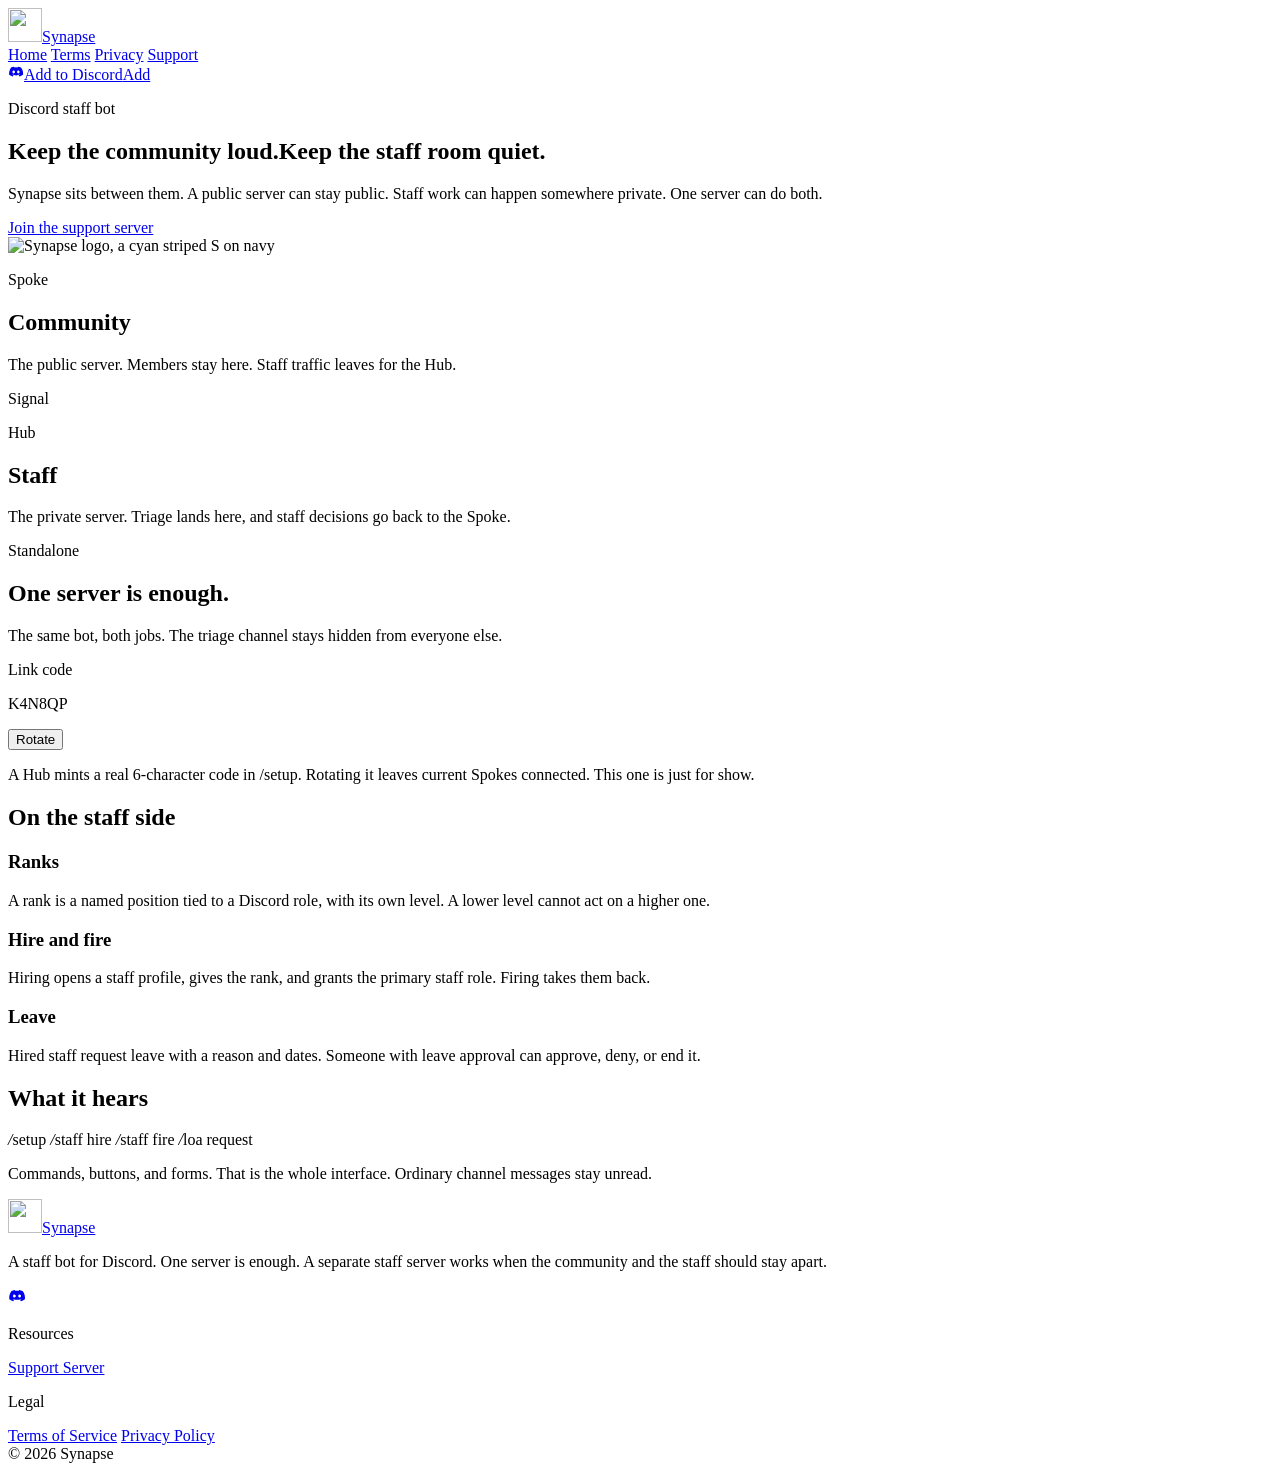
==== synapse/index.html @ 6b149ee2 "Add the Synapse landing page on its own subdomain. synapse.landonprojects.com was falling through to" ====
<!DOCTYPE html>
<html lang="en">
<head>
<meta charset="UTF-8">
<meta name="viewport" content="width=device-width, initial-scale=1.0">
<title>Synapse</title>
<meta name="description" content="Synapse is a Discord staff bot. Keep the community loud and the staff room quiet, in two servers or one.">
<meta name="theme-color" content="#0f1038">
<link rel="icon" href="/logo.png">
<meta property="og:title" content="Synapse">
<meta property="og:description" content="A Discord staff bot that connects a public community to a private staff server.">
<meta property="og:type" content="website">
<meta property="og:url" content="https://synapse.landonprojects.com">
<meta property="og:image" content="https://synapse.landonprojects.com/logo.png">
<meta name="twitter:card" content="summary">
<meta name="twitter:title" content="Synapse">
<meta name="twitter:description" content="A Discord staff bot that connects a public community to a private staff server.">
<link rel="preconnect" href="https://fonts.googleapis.com">
<link rel="preconnect" href="https://fonts.gstatic.com" crossorigin>
<link href="https://fonts.googleapis.com/css2?family=Outfit:wght@400;500;600&family=Syne:wght@700;800&display=swap" rel="stylesheet">
<link rel="stylesheet" href="/site.css">
</head>
<body class="home">
<div class="cursor-glow" hidden></div>

<header class="nav-shell">
  <div class="nav-pill">
    <a class="brand" href="/" aria-current="page"><span class="brand-mark"><img src="/logo.png" alt="" width="34" height="34"></span><span class="brand-name">Synapse</span></a>
    <nav class="topnav" aria-label="Primary">
      <a href="/" aria-current="page">Home</a>
      <a href="/terms">Terms</a>
      <a href="/privacy">Privacy</a>
      <a href="https://discord.gg/VJcacfEuyE" target="_blank" rel="noopener">Support</a>
    </nav>
    <a class="button nav-cta" href="https://discord.com/oauth2/authorize?client_id=1551712324245524562&amp;permissions=268520448&amp;scope=bot%20applications.commands" target="_blank" rel="noopener"><svg viewBox="0 0 24 24" width="16" height="16" aria-hidden="true"><path fill="currentColor" d="M19.27 5.33C17.94 4.71 16.5 4.26 15 4a.1.1 0 0 0-.1.05c-.18.33-.39.76-.53 1.09a16.1 16.1 0 0 0-4.74 0c-.14-.34-.36-.76-.54-1.09a.1.1 0 0 0-.1-.05c-1.5.26-2.94.71-4.27 1.33a.09.09 0 0 0-.04.03C2.1 9.05 1.35 12.65 1.72 16.2c0 .03.02.05.04.06 1.8 1.32 3.53 2.12 5.24 2.65.04 0 .08 0 .1-.04.4-.55.76-1.13 1.07-1.74.02-.04 0-.08-.04-.09-.57-.22-1.11-.48-1.64-.78-.04-.02-.04-.08-.01-.11.11-.08.22-.17.32-.25.02-.02.05-.02.07-.01 3.44 1.57 7.15 1.57 10.55 0 .02-.01.05-.01.07.01.11.09.22.17.33.26.03.03.03.09-.01.11-.52.31-1.07.56-1.64.78-.04.01-.05.06-.04.09.32.61.68 1.19 1.07 1.74.03.04.07.04.1.03 1.72-.53 3.45-1.33 5.25-2.65.02-.01.03-.04.04-.06.44-4.12-.73-7.68-3.1-10.84a.08.08 0 0 0-.04-.03ZM8.52 14.1c-1.03 0-1.89-.95-1.89-2.12 0-1.17.84-2.12 1.89-2.12 1.06 0 1.9.96 1.89 2.12 0 1.17-.84 2.12-1.89 2.12Zm6.97 0c-1.03 0-1.89-.95-1.89-2.12 0-1.17.84-2.12 1.89-2.12 1.06 0 1.9.96 1.89 2.12 0 1.17-.83 2.12-1.89 2.12Z"/></svg><span class="cta-long">Add to Discord</span><span class="cta-short">Add</span></a>
  </div>
</header>

<main class="wrap">
  <section class="hero">
    <div>
      <p class="eyebrow">Discord staff bot</p>
      <h1>Keep the community loud.<span>Keep the staff room quiet.</span></h1>
      <p class="lede">Synapse sits between them. A public server can stay public. Staff work can happen somewhere private. One server can do both.</p>
      <div class="actions">
        <a class="button" href="https://discord.gg/VJcacfEuyE" target="_blank" rel="noopener">Join the support server</a>
      </div>
    </div>
    <div class="mark-stage">
      <div class="hero-mark-clip">
        <img class="hero-mark" src="/logo.png" alt="Synapse logo, a cyan striped S on navy">
      </div>
    </div>
  </section>

  <section class="bridge" aria-label="Hub and Spoke">
    <article class="station">
      <p class="eyebrow">Spoke</p>
      <h2>Community</h2>
      <p>The public server. Members stay here. Staff traffic leaves for the Hub.</p>
    </article>
    <div class="bus" aria-hidden="true">
      <span class="bus-track"></span>
      <span class="bus-tag">Signal</span>
    </div>
    <article class="station">
      <p class="eyebrow">Hub</p>
      <h2>Staff</h2>
      <p>The private server. Triage lands here, and staff decisions go back to the Spoke.</p>
    </article>
  </section>

  <div class="split">
    <article class="solo">
      <p class="eyebrow">Standalone</p>
      <h2>One server is enough.</h2>
      <p>The same bot, both jobs. The triage channel stays hidden from everyone else.</p>
    </article>
    <div class="codeboard">
      <p class="eyebrow">Link code</p>
      <p class="code" id="code" aria-live="polite">K4N8QP</p>
      <button class="ghost" type="button" id="rotate">Rotate</button>
      <p class="hint">A Hub mints a real 6-character code in /setup. Rotating it leaves current Spokes connected. This one is just for show.</p>
    </div>
  </div>

  <section class="tools">
    <h2>On the staff side</h2>
    <div class="tool-grid">
      <article class="tool">
        <h3>Ranks</h3>
        <p>A rank is a named position tied to a Discord role, with its own level. A lower level cannot act on a higher one.</p>
      </article>
      <article class="tool">
        <h3>Hire and fire</h3>
        <p>Hiring opens a staff profile, gives the rank, and grants the primary staff role. Firing takes them back.</p>
      </article>
      <article class="tool">
        <h3>Leave</h3>
        <p>Hired staff request leave with a reason and dates. Someone with leave approval can approve, deny, or end it.</p>
      </article>
    </div>
  </section>

  <section class="quiet">
    <h2>What it hears</h2>
    <div class="chips">
      <span><i>/</i>setup</span>
      <span><i>/</i>staff hire</span>
      <span><i>/</i>staff fire</span>
      <span><i>/</i>loa request</span>
    </div>
    <p>Commands, buttons, and forms. That is the whole interface. Ordinary channel messages stay unread.</p>
  </section>

</main>

<footer class="site-footer">
  <div class="footer-grid">
    <div class="footer-brand">
      <a class="brand" href="/"><span class="brand-mark"><img src="/logo.png" alt="" width="34" height="34"></span><span class="brand-name">Synapse</span></a>
      <p>A staff bot for Discord. One server is enough. A separate staff server works when the community and the staff should stay apart.</p>
      <a class="social" href="https://discord.gg/VJcacfEuyE" target="_blank" rel="noopener" aria-label="Synapse support server on Discord"><svg viewBox="0 0 24 24" width="18" height="18" aria-hidden="true"><path fill="currentColor" d="M19.27 5.33C17.94 4.71 16.5 4.26 15 4a.1.1 0 0 0-.1.05c-.18.33-.39.76-.53 1.09a16.1 16.1 0 0 0-4.74 0c-.14-.34-.36-.76-.54-1.09a.1.1 0 0 0-.1-.05c-1.5.26-2.94.71-4.27 1.33a.09.09 0 0 0-.04.03C2.1 9.05 1.35 12.65 1.72 16.2c0 .03.02.05.04.06 1.8 1.32 3.53 2.12 5.24 2.65.04 0 .08 0 .1-.04.4-.55.76-1.13 1.07-1.74.02-.04 0-.08-.04-.09-.57-.22-1.11-.48-1.64-.78-.04-.02-.04-.08-.01-.11.11-.08.22-.17.32-.25.02-.02.05-.02.07-.01 3.44 1.57 7.15 1.57 10.55 0 .02-.01.05-.01.07.01.11.09.22.17.33.26.03.03.03.09-.01.11-.52.31-1.07.56-1.64.78-.04.01-.05.06-.04.09.32.61.68 1.19 1.07 1.74.03.04.07.04.1.03 1.72-.53 3.45-1.33 5.25-2.65.02-.01.03-.04.04-.06.44-4.12-.73-7.68-3.1-10.84a.08.08 0 0 0-.04-.03ZM8.52 14.1c-1.03 0-1.89-.95-1.89-2.12 0-1.17.84-2.12 1.89-2.12 1.06 0 1.9.96 1.89 2.12 0 1.17-.84 2.12-1.89 2.12Zm6.97 0c-1.03 0-1.89-.95-1.89-2.12 0-1.17.84-2.12 1.89-2.12 1.06 0 1.9.96 1.89 2.12 0 1.17-.83 2.12-1.89 2.12Z"/></svg></a>
    </div>
    <div class="footer-links">
      <div class="footer-col">
        <p class="footer-label">Resources</p>
        <a href="https://discord.gg/VJcacfEuyE" target="_blank" rel="noopener">Support Server</a>
      </div>
      <div class="footer-col">
        <p class="footer-label">Legal</p>
        <a href="/terms">Terms of Service</a>
        <a href="/privacy">Privacy Policy</a>
      </div>
    </div>
  </div>
  <div class="footer-bar">
    <span>© 2026 Synapse</span>
  </div>
</footer>

<script>
  const alphabet = "ABCDEFGHJKLMNPQRSTUVWXYZ23456789";
  const code = document.getElementById("code");
  const rotate = document.getElementById("rotate");
  const reduceMotion = window.matchMedia("(prefers-reduced-motion: reduce)").matches;

  function makeCode() {
    let next = "";
    for (let i = 0; i < 6; i += 1) {
      next += alphabet[Math.floor(Math.random() * alphabet.length)];
    }
    return next;
  }

  rotate.addEventListener("click", () => {
    if (reduceMotion) {
      code.textContent = makeCode();
      return;
    }
    let frame = 0;
    const timer = setInterval(() => {
      code.textContent = makeCode();
      frame += 1;
      if (frame > 8) clearInterval(timer);
    }, 36);
  });

  const glow = document.querySelector(".cursor-glow");
  const finePointer = window.matchMedia("(hover: hover) and (pointer: fine)").matches;
  if (glow && finePointer && !reduceMotion) {
    glow.hidden = false;
    window.addEventListener("pointermove", (event) => {
      glow.style.transform = "translate(" + event.clientX + "px, " + event.clientY + "px)";
    });
  }
</script>
</body>
</html>
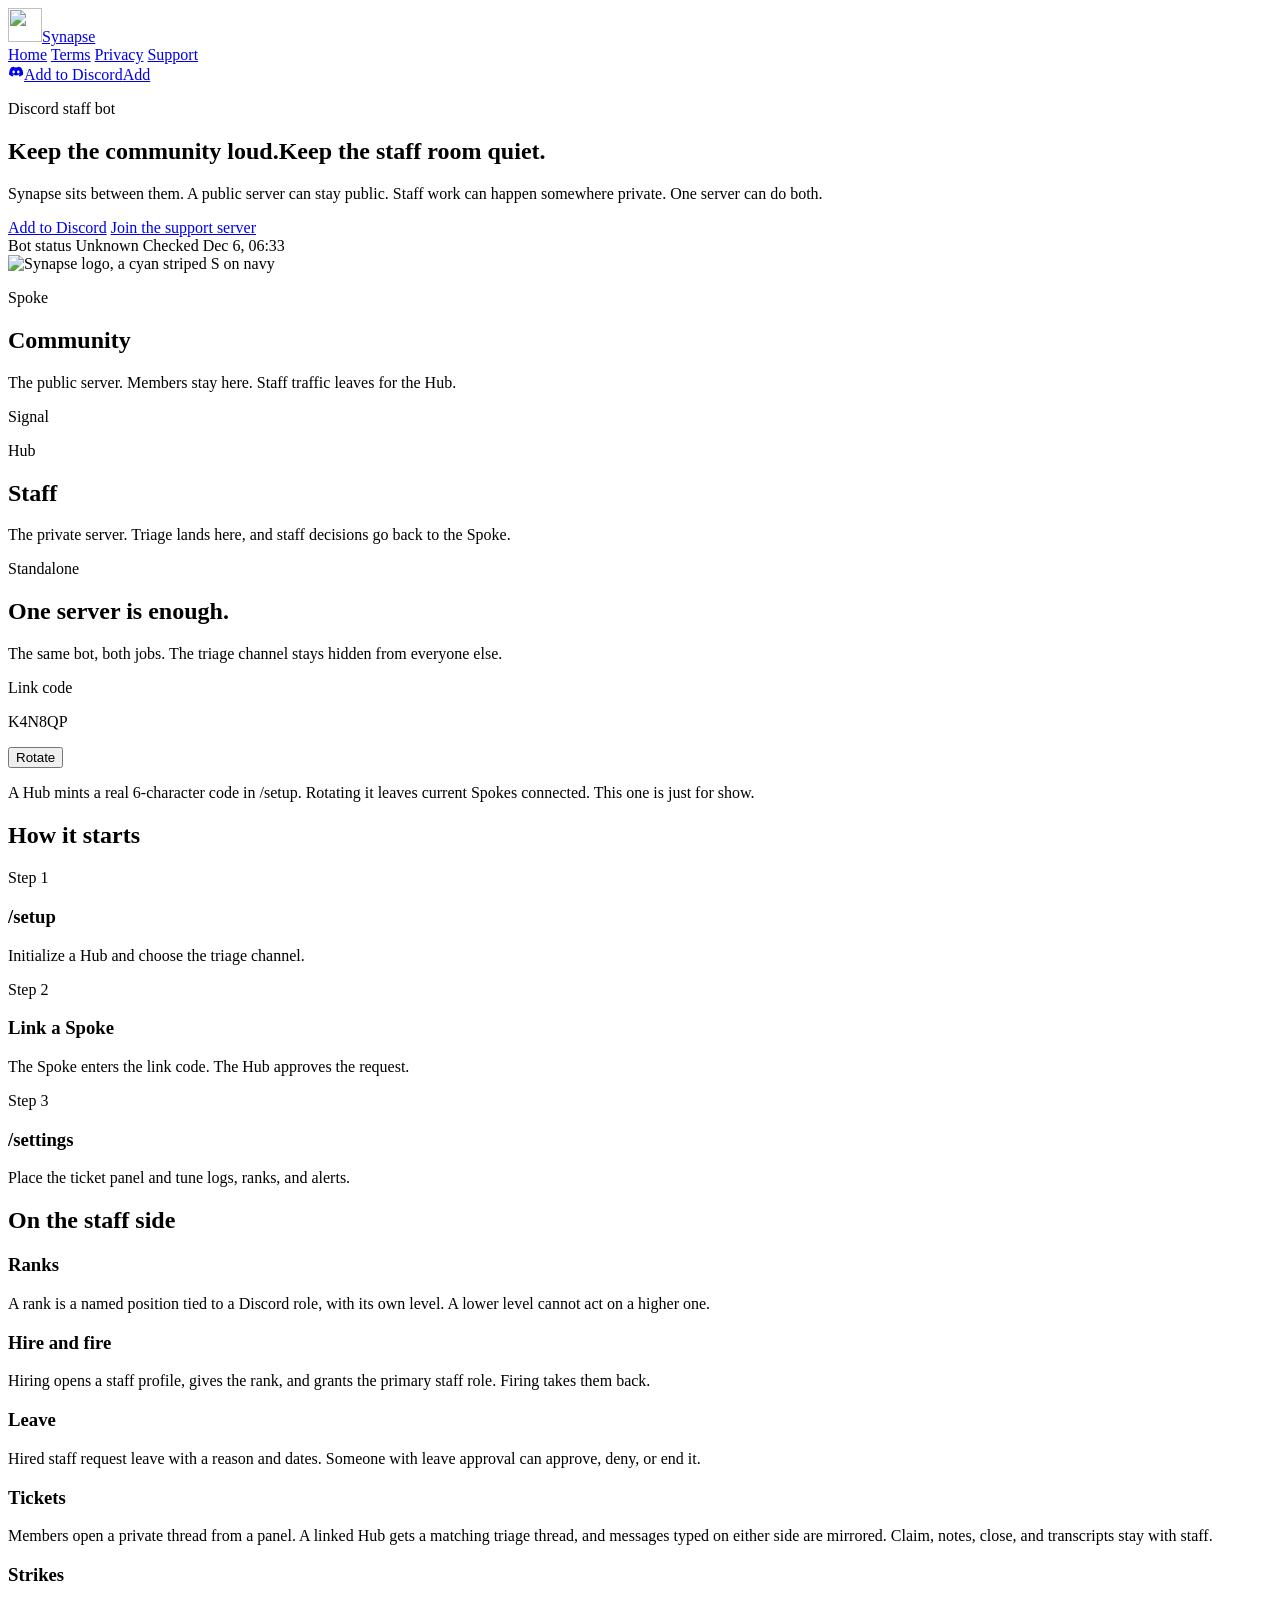
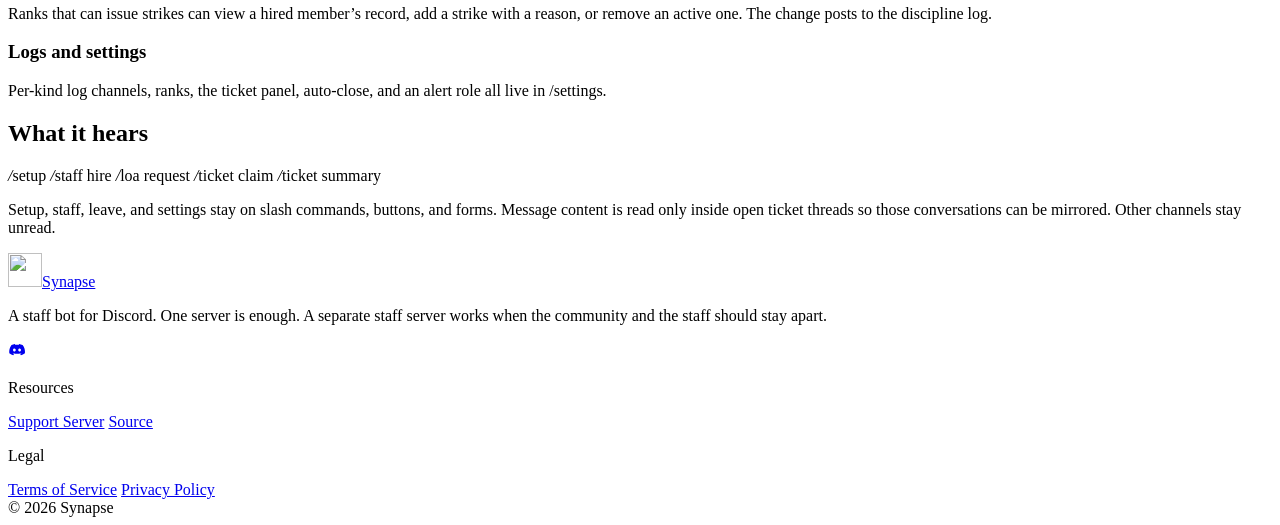
==== commit 03afd5a4: "Update Synapse site for current bot features and status. Align legal and marketing copy with tickets" ====
--- a/synapse/index.html
+++ b/synapse/index.html
@@ -1,179 +1,401 @@
-<!DOCTYPE html>
+<!doctype html>
 <html lang="en">
-<head>
-<meta charset="UTF-8">
-<meta name="viewport" content="width=device-width, initial-scale=1.0">
-<title>Synapse</title>
-<meta name="description" content="Synapse is a Discord staff bot. Keep the community loud and the staff room quiet, in two servers or one.">
-<meta name="theme-color" content="#0f1038">
-<link rel="icon" href="/logo.png">
-<meta property="og:title" content="Synapse">
-<meta property="og:description" content="A Discord staff bot that connects a public community to a private staff server.">
-<meta property="og:type" content="website">
-<meta property="og:url" content="https://synapse.landonprojects.com">
-<meta property="og:image" content="https://synapse.landonprojects.com/logo.png">
-<meta name="twitter:card" content="summary">
-<meta name="twitter:title" content="Synapse">
-<meta name="twitter:description" content="A Discord staff bot that connects a public community to a private staff server.">
-<link rel="preconnect" href="https://fonts.googleapis.com">
-<link rel="preconnect" href="https://fonts.gstatic.com" crossorigin>
-<link href="https://fonts.googleapis.com/css2?family=Outfit:wght@400;500;600&family=Syne:wght@700;800&display=swap" rel="stylesheet">
-<link rel="stylesheet" href="/site.css">
-</head>
-<body class="home">
-<div class="cursor-glow" hidden></div>
-
-<header class="nav-shell">
-  <div class="nav-pill">
-    <a class="brand" href="/" aria-current="page"><span class="brand-mark"><img src="/logo.png" alt="" width="34" height="34"></span><span class="brand-name">Synapse</span></a>
-    <nav class="topnav" aria-label="Primary">
-      <a href="/" aria-current="page">Home</a>
-      <a href="/terms">Terms</a>
-      <a href="/privacy">Privacy</a>
-      <a href="https://discord.gg/VJcacfEuyE" target="_blank" rel="noopener">Support</a>
-    </nav>
-    <a class="button nav-cta" href="https://discord.com/oauth2/authorize?client_id=1551712324245524562&amp;permissions=268520448&amp;scope=bot%20applications.commands" target="_blank" rel="noopener"><svg viewBox="0 0 24 24" width="16" height="16" aria-hidden="true"><path fill="currentColor" d="M19.27 5.33C17.94 4.71 16.5 4.26 15 4a.1.1 0 0 0-.1.05c-.18.33-.39.76-.53 1.09a16.1 16.1 0 0 0-4.74 0c-.14-.34-.36-.76-.54-1.09a.1.1 0 0 0-.1-.05c-1.5.26-2.94.71-4.27 1.33a.09.09 0 0 0-.04.03C2.1 9.05 1.35 12.65 1.72 16.2c0 .03.02.05.04.06 1.8 1.32 3.53 2.12 5.24 2.65.04 0 .08 0 .1-.04.4-.55.76-1.13 1.07-1.74.02-.04 0-.08-.04-.09-.57-.22-1.11-.48-1.64-.78-.04-.02-.04-.08-.01-.11.11-.08.22-.17.32-.25.02-.02.05-.02.07-.01 3.44 1.57 7.15 1.57 10.55 0 .02-.01.05-.01.07.01.11.09.22.17.33.26.03.03.03.09-.01.11-.52.31-1.07.56-1.64.78-.04.01-.05.06-.04.09.32.61.68 1.19 1.07 1.74.03.04.07.04.1.03 1.72-.53 3.45-1.33 5.25-2.65.02-.01.03-.04.04-.06.44-4.12-.73-7.68-3.1-10.84a.08.08 0 0 0-.04-.03ZM8.52 14.1c-1.03 0-1.89-.95-1.89-2.12 0-1.17.84-2.12 1.89-2.12 1.06 0 1.9.96 1.89 2.12 0 1.17-.84 2.12-1.89 2.12Zm6.97 0c-1.03 0-1.89-.95-1.89-2.12 0-1.17.84-2.12 1.89-2.12 1.06 0 1.9.96 1.89 2.12 0 1.17-.83 2.12-1.89 2.12Z"/></svg><span class="cta-long">Add to Discord</span><span class="cta-short">Add</span></a>
-  </div>
-</header>
-
-<main class="wrap">
-  <section class="hero">
-    <div>
-      <p class="eyebrow">Discord staff bot</p>
-      <h1>Keep the community loud.<span>Keep the staff room quiet.</span></h1>
-      <p class="lede">Synapse sits between them. A public server can stay public. Staff work can happen somewhere private. One server can do both.</p>
-      <div class="actions">
-        <a class="button" href="https://discord.gg/VJcacfEuyE" target="_blank" rel="noopener">Join the support server</a>
+  <head>
+    <meta charset="UTF-8" />
+    <meta name="viewport" content="width=device-width, initial-scale=1.0" />
+    <title>Synapse — Hub-and-Spoke Discord staff bot</title>
+    <meta
+      name="description"
+      content="Synapse is a Hub-and-Spoke Discord staff bot with tickets. Keep the community loud and the staff room quiet, in two servers or one."
+    />
+    <meta name="theme-color" content="#0f1038" />
+    <link rel="icon" href="/logo.png" />
+    <meta property="og:title" content="Synapse — Hub-and-Spoke Discord staff bot" />
+    <meta
+      property="og:description"
+      content="A Hub-and-Spoke Discord staff bot with tickets. Connect a public community to a private staff server, or run both in one."
+    />
+    <meta property="og:type" content="website" />
+    <meta property="og:url" content="https://synapse.landonprojects.com" />
+    <meta
+      property="og:image"
+      content="https://synapse.landonprojects.com/og.png"
+    />
+    <meta name="twitter:card" content="summary_large_image" />
+    <meta name="twitter:title" content="Synapse — Hub-and-Spoke Discord staff bot" />
+    <meta
+      name="twitter:description"
+      content="A Hub-and-Spoke Discord staff bot with tickets. Connect a public community to a private staff server, or run both in one."
+    />
+    <meta
+      name="twitter:image"
+      content="https://synapse.landonprojects.com/og.png"
+    />
+    <link rel="preconnect" href="https://fonts.googleapis.com" />
+    <link rel="preconnect" href="https://fonts.gstatic.com" crossorigin />
+    <link
+      href="https://fonts.googleapis.com/css2?family=Outfit:wght@400;500;600&family=Syne:wght@700;800&display=swap"
+      rel="stylesheet"
+    />
+    <link rel="stylesheet" href="/site.css" />
+  </head>
+  <body class="home">
+    <div class="cursor-glow" hidden></div>
+
+    <header class="nav-shell">
+      <div class="nav-pill">
+        <a class="brand" href="/" aria-current="page"
+          ><span class="brand-mark"
+            ><img src="/logo.png" alt="" width="34" height="34" /></span
+          ><span class="brand-name">Synapse</span></a
+        >
+        <nav class="topnav" aria-label="Primary">
+          <a href="/" aria-current="page">Home</a>
+          <a href="/terms">Terms</a>
+          <a href="/privacy">Privacy</a>
+          <a href="https://discord.gg/VJcacfEuyE" target="_blank" rel="noopener"
+            >Support</a
+          >
+        </nav>
+        <a
+          class="button nav-cta"
+          href="https://discord.com/oauth2/authorize?client_id=1551712324245524562&amp;permissions=395942415360&amp;scope=bot%20applications.commands"
+          target="_blank"
+          rel="noopener"
+          ><svg viewBox="0 0 24 24" width="16" height="16" aria-hidden="true">
+            <path
+              fill="currentColor"
+              d="M19.27 5.33C17.94 4.71 16.5 4.26 15 4a.1.1 0 0 0-.1.05c-.18.33-.39.76-.53 1.09a16.1 16.1 0 0 0-4.74 0c-.14-.34-.36-.76-.54-1.09a.1.1 0 0 0-.1-.05c-1.5.26-2.94.71-4.27 1.33a.09.09 0 0 0-.04.03C2.1 9.05 1.35 12.65 1.72 16.2c0 .03.02.05.04.06 1.8 1.32 3.53 2.12 5.24 2.65.04 0 .08 0 .1-.04.4-.55.76-1.13 1.07-1.74.02-.04 0-.08-.04-.09-.57-.22-1.11-.48-1.64-.78-.04-.02-.04-.08-.01-.11.11-.08.22-.17.32-.25.02-.02.05-.02.07-.01 3.44 1.57 7.15 1.57 10.55 0 .02-.01.05-.01.07.01.11.09.22.17.33.26.03.03.03.09-.01.11-.52.31-1.07.56-1.64.78-.04.01-.05.06-.04.09.32.61.68 1.19 1.07 1.74.03.04.07.04.1.03 1.72-.53 3.45-1.33 5.25-2.65.02-.01.03-.04.04-.06.44-4.12-.73-7.68-3.1-10.84a.08.08 0 0 0-.04-.03ZM8.52 14.1c-1.03 0-1.89-.95-1.89-2.12 0-1.17.84-2.12 1.89-2.12 1.06 0 1.9.96 1.89 2.12 0 1.17-.84 2.12-1.89 2.12Zm6.97 0c-1.03 0-1.89-.95-1.89-2.12 0-1.17.84-2.12 1.89-2.12 1.06 0 1.9.96 1.89 2.12 0 1.17-.83 2.12-1.89 2.12Z"
+            /></svg
+          ><span class="cta-long">Add to Discord</span
+          ><span class="cta-short">Add</span></a
+        >
       </div>
-    </div>
-    <div class="mark-stage">
-      <div class="hero-mark-clip">
-        <img class="hero-mark" src="/logo.png" alt="Synapse logo, a cyan striped S on navy">
+    </header>
+
+    <main class="wrap">
+      <section class="hero">
+        <div>
+          <p class="eyebrow">Discord staff bot</p>
+          <h1>
+            Keep the community loud.<span>Keep the staff room quiet.</span>
+          </h1>
+          <p class="lede">
+            Synapse sits between them. A public server can stay public. Staff
+            work can happen somewhere private. One server can do both.
+          </p>
+          <div class="actions">
+            <a
+              class="button"
+              href="https://discord.com/oauth2/authorize?client_id=1551712324245524562&amp;permissions=395942415360&amp;scope=bot%20applications.commands"
+              target="_blank"
+              rel="noopener"
+              >Add to Discord</a
+            >
+            <a
+              class="ghost"
+              href="https://discord.gg/VJcacfEuyE"
+              target="_blank"
+              rel="noopener"
+              >Join the support server</a
+            >
+          </div>
+          <div class="status-strip" aria-live="polite">
+            <span class="status-label">Bot status</span>
+            <span class="status-pill is-checking" id="status-pill">Checking</span>
+            <span class="status-checked" id="status-checked" hidden></span>
+          </div>
+        </div>
+        <div class="mark-stage">
+          <div class="hero-mark-clip">
+            <img
+              class="hero-mark"
+              src="/logo.png"
+              alt="Synapse logo, a cyan striped S on navy"
+            />
+          </div>
+        </div>
+      </section>
+
+      <section class="bridge" aria-label="Hub and Spoke">
+        <article class="station">
+          <p class="eyebrow">Spoke</p>
+          <h2>Community</h2>
+          <p>
+            The public server. Members stay here. Staff traffic leaves for the
+            Hub.
+          </p>
+        </article>
+        <div class="bus" aria-hidden="true">
+          <span class="bus-track"></span>
+          <span class="bus-tag">Signal</span>
+        </div>
+        <article class="station">
+          <p class="eyebrow">Hub</p>
+          <h2>Staff</h2>
+          <p>
+            The private server. Triage lands here, and staff decisions go back
+            to the Spoke.
+          </p>
+        </article>
+      </section>
+
+      <div class="split">
+        <article class="solo">
+          <p class="eyebrow">Standalone</p>
+          <h2>One server is enough.</h2>
+          <p>
+            The same bot, both jobs. The triage channel stays hidden from
+            everyone else.
+          </p>
+        </article>
+        <div class="codeboard">
+          <p class="eyebrow">Link code</p>
+          <p class="code" id="code" aria-live="polite">K4N8QP</p>
+          <button class="ghost" type="button" id="rotate">Rotate</button>
+          <p class="hint">
+            A Hub mints a real 6-character code in /setup. Rotating it leaves
+            current Spokes connected. This one is just for show.
+          </p>
+        </div>
       </div>
-    </div>
-  </section>
-
-  <section class="bridge" aria-label="Hub and Spoke">
-    <article class="station">
-      <p class="eyebrow">Spoke</p>
-      <h2>Community</h2>
-      <p>The public server. Members stay here. Staff traffic leaves for the Hub.</p>
-    </article>
-    <div class="bus" aria-hidden="true">
-      <span class="bus-track"></span>
-      <span class="bus-tag">Signal</span>
-    </div>
-    <article class="station">
-      <p class="eyebrow">Hub</p>
-      <h2>Staff</h2>
-      <p>The private server. Triage lands here, and staff decisions go back to the Spoke.</p>
-    </article>
-  </section>
-
-  <div class="split">
-    <article class="solo">
-      <p class="eyebrow">Standalone</p>
-      <h2>One server is enough.</h2>
-      <p>The same bot, both jobs. The triage channel stays hidden from everyone else.</p>
-    </article>
-    <div class="codeboard">
-      <p class="eyebrow">Link code</p>
-      <p class="code" id="code" aria-live="polite">K4N8QP</p>
-      <button class="ghost" type="button" id="rotate">Rotate</button>
-      <p class="hint">A Hub mints a real 6-character code in /setup. Rotating it leaves current Spokes connected. This one is just for show.</p>
-    </div>
-  </div>
-
-  <section class="tools">
-    <h2>On the staff side</h2>
-    <div class="tool-grid">
-      <article class="tool">
-        <h3>Ranks</h3>
-        <p>A rank is a named position tied to a Discord role, with its own level. A lower level cannot act on a higher one.</p>
-      </article>
-      <article class="tool">
-        <h3>Hire and fire</h3>
-        <p>Hiring opens a staff profile, gives the rank, and grants the primary staff role. Firing takes them back.</p>
-      </article>
-      <article class="tool">
-        <h3>Leave</h3>
-        <p>Hired staff request leave with a reason and dates. Someone with leave approval can approve, deny, or end it.</p>
-      </article>
-    </div>
-  </section>
-
-  <section class="quiet">
-    <h2>What it hears</h2>
-    <div class="chips">
-      <span><i>/</i>setup</span>
-      <span><i>/</i>staff hire</span>
-      <span><i>/</i>staff fire</span>
-      <span><i>/</i>loa request</span>
-    </div>
-    <p>Commands, buttons, and forms. That is the whole interface. Ordinary channel messages stay unread.</p>
-  </section>
-
-</main>
-
-<footer class="site-footer">
-  <div class="footer-grid">
-    <div class="footer-brand">
-      <a class="brand" href="/"><span class="brand-mark"><img src="/logo.png" alt="" width="34" height="34"></span><span class="brand-name">Synapse</span></a>
-      <p>A staff bot for Discord. One server is enough. A separate staff server works when the community and the staff should stay apart.</p>
-      <a class="social" href="https://discord.gg/VJcacfEuyE" target="_blank" rel="noopener" aria-label="Synapse support server on Discord"><svg viewBox="0 0 24 24" width="18" height="18" aria-hidden="true"><path fill="currentColor" d="M19.27 5.33C17.94 4.71 16.5 4.26 15 4a.1.1 0 0 0-.1.05c-.18.33-.39.76-.53 1.09a16.1 16.1 0 0 0-4.74 0c-.14-.34-.36-.76-.54-1.09a.1.1 0 0 0-.1-.05c-1.5.26-2.94.71-4.27 1.33a.09.09 0 0 0-.04.03C2.1 9.05 1.35 12.65 1.72 16.2c0 .03.02.05.04.06 1.8 1.32 3.53 2.12 5.24 2.65.04 0 .08 0 .1-.04.4-.55.76-1.13 1.07-1.74.02-.04 0-.08-.04-.09-.57-.22-1.11-.48-1.64-.78-.04-.02-.04-.08-.01-.11.11-.08.22-.17.32-.25.02-.02.05-.02.07-.01 3.44 1.57 7.15 1.57 10.55 0 .02-.01.05-.01.07.01.11.09.22.17.33.26.03.03.03.09-.01.11-.52.31-1.07.56-1.64.78-.04.01-.05.06-.04.09.32.61.68 1.19 1.07 1.74.03.04.07.04.1.03 1.72-.53 3.45-1.33 5.25-2.65.02-.01.03-.04.04-.06.44-4.12-.73-7.68-3.1-10.84a.08.08 0 0 0-.04-.03ZM8.52 14.1c-1.03 0-1.89-.95-1.89-2.12 0-1.17.84-2.12 1.89-2.12 1.06 0 1.9.96 1.89 2.12 0 1.17-.84 2.12-1.89 2.12Zm6.97 0c-1.03 0-1.89-.95-1.89-2.12 0-1.17.84-2.12 1.89-2.12 1.06 0 1.9.96 1.89 2.12 0 1.17-.83 2.12-1.89 2.12Z"/></svg></a>
-    </div>
-    <div class="footer-links">
-      <div class="footer-col">
-        <p class="footer-label">Resources</p>
-        <a href="https://discord.gg/VJcacfEuyE" target="_blank" rel="noopener">Support Server</a>
+
+      <section class="starts">
+        <h2>How it starts</h2>
+        <div class="step-grid">
+          <article class="step">
+            <p class="eyebrow">Step 1</p>
+            <h3>/setup</h3>
+            <p>Initialize a Hub and choose the triage channel.</p>
+          </article>
+          <article class="step">
+            <p class="eyebrow">Step 2</p>
+            <h3>Link a Spoke</h3>
+            <p>The Spoke enters the link code. The Hub approves the request.</p>
+          </article>
+          <article class="step">
+            <p class="eyebrow">Step 3</p>
+            <h3>/settings</h3>
+            <p>Place the ticket panel and tune logs, ranks, and alerts.</p>
+          </article>
+        </div>
+      </section>
+
+      <section class="tools">
+        <h2>On the staff side</h2>
+        <div class="tool-grid">
+          <article class="tool">
+            <h3>Ranks</h3>
+            <p>
+              A rank is a named position tied to a Discord role, with its own
+              level. A lower level cannot act on a higher one.
+            </p>
+          </article>
+          <article class="tool">
+            <h3>Hire and fire</h3>
+            <p>
+              Hiring opens a staff profile, gives the rank, and grants the
+              primary staff role. Firing takes them back.
+            </p>
+          </article>
+          <article class="tool">
+            <h3>Leave</h3>
+            <p>
+              Hired staff request leave with a reason and dates. Someone with
+              leave approval can approve, deny, or end it.
+            </p>
+          </article>
+          <article class="tool">
+            <h3>Tickets</h3>
+            <p>
+              Members open a private thread from a panel. A linked Hub gets a
+              matching triage thread, and messages typed on either side are
+              mirrored. Claim, notes, close, and transcripts stay with staff.
+            </p>
+          </article>
+          <article class="tool">
+            <h3>Strikes</h3>
+            <p>
+              Ranks that can issue strikes can view a hired member’s record, add
+              a strike with a reason, or remove an active one. The change posts
+              to the discipline log.
+            </p>
+          </article>
+          <article class="tool">
+            <h3>Logs and settings</h3>
+            <p>
+              Per-kind log channels, ranks, the ticket panel, auto-close, and an
+              alert role all live in /settings.
+            </p>
+          </article>
+        </div>
+      </section>
+
+      <section class="quiet">
+        <h2>What it hears</h2>
+        <div class="chips">
+          <span><i>/</i>setup</span>
+          <span><i>/</i>staff hire</span>
+          <span><i>/</i>loa request</span>
+          <span><i>/</i>ticket claim</span>
+          <span><i>/</i>ticket summary</span>
+        </div>
+        <p>
+          Setup, staff, leave, and settings stay on slash commands, buttons, and
+          forms. Message content is read only inside open ticket threads so
+          those conversations can be mirrored. Other channels stay unread.
+        </p>
+      </section>
+    </main>
+
+    <footer class="site-footer">
+      <div class="footer-grid">
+        <div class="footer-brand">
+          <a class="brand" href="/"
+            ><span class="brand-mark"
+              ><img src="/logo.png" alt="" width="34" height="34" /></span
+            ><span class="brand-name">Synapse</span></a
+          >
+          <p>
+            A staff bot for Discord. One server is enough. A separate staff
+            server works when the community and the staff should stay apart.
+          </p>
+          <a
+            class="social"
+            href="https://discord.gg/VJcacfEuyE"
+            target="_blank"
+            rel="noopener"
+            aria-label="Synapse support server on Discord"
+            ><svg viewBox="0 0 24 24" width="18" height="18" aria-hidden="true">
+              <path
+                fill="currentColor"
+                d="M19.27 5.33C17.94 4.71 16.5 4.26 15 4a.1.1 0 0 0-.1.05c-.18.33-.39.76-.53 1.09a16.1 16.1 0 0 0-4.74 0c-.14-.34-.36-.76-.54-1.09a.1.1 0 0 0-.1-.05c-1.5.26-2.94.71-4.27 1.33a.09.09 0 0 0-.04.03C2.1 9.05 1.35 12.65 1.72 16.2c0 .03.02.05.04.06 1.8 1.32 3.53 2.12 5.24 2.65.04 0 .08 0 .1-.04.4-.55.76-1.13 1.07-1.74.02-.04 0-.08-.04-.09-.57-.22-1.11-.48-1.64-.78-.04-.02-.04-.08-.01-.11.11-.08.22-.17.32-.25.02-.02.05-.02.07-.01 3.44 1.57 7.15 1.57 10.55 0 .02-.01.05-.01.07.01.11.09.22.17.33.26.03.03.03.09-.01.11-.52.31-1.07.56-1.64.78-.04.01-.05.06-.04.09.32.61.68 1.19 1.07 1.74.03.04.07.04.1.03 1.72-.53 3.45-1.33 5.25-2.65.02-.01.03-.04.04-.06.44-4.12-.73-7.68-3.1-10.84a.08.08 0 0 0-.04-.03ZM8.52 14.1c-1.03 0-1.89-.95-1.89-2.12 0-1.17.84-2.12 1.89-2.12 1.06 0 1.9.96 1.89 2.12 0 1.17-.84 2.12-1.89 2.12Zm6.97 0c-1.03 0-1.89-.95-1.89-2.12 0-1.17.84-2.12 1.89-2.12 1.06 0 1.9.96 1.89 2.12 0 1.17-.83 2.12-1.89 2.12Z"
+              /></svg
+          ></a>
+        </div>
+        <div class="footer-links">
+          <div class="footer-col">
+            <p class="footer-label">Resources</p>
+            <a
+              href="https://discord.gg/VJcacfEuyE"
+              target="_blank"
+              rel="noopener"
+              >Support Server</a
+            >
+            <a
+              href="https://github.com/Gameswithlandon/synapse"
+              target="_blank"
+              rel="noopener"
+              >Source</a
+            >
+          </div>
+          <div class="footer-col">
+            <p class="footer-label">Legal</p>
+            <a href="/terms">Terms of Service</a>
+            <a href="/privacy">Privacy Policy</a>
+          </div>
+        </div>
       </div>
-      <div class="footer-col">
-        <p class="footer-label">Legal</p>
-        <a href="/terms">Terms of Service</a>
-        <a href="/privacy">Privacy Policy</a>
+      <div class="footer-bar">
+        <span>© 2026 Synapse</span>
       </div>
-    </div>
-  </div>
-  <div class="footer-bar">
-    <span>© 2026 Synapse</span>
-  </div>
-</footer>
-
-<script>
-  const alphabet = "ABCDEFGHJKLMNPQRSTUVWXYZ23456789";
-  const code = document.getElementById("code");
-  const rotate = document.getElementById("rotate");
-  const reduceMotion = window.matchMedia("(prefers-reduced-motion: reduce)").matches;
-
-  function makeCode() {
-    let next = "";
-    for (let i = 0; i < 6; i += 1) {
-      next += alphabet[Math.floor(Math.random() * alphabet.length)];
-    }
-    return next;
-  }
-
-  rotate.addEventListener("click", () => {
-    if (reduceMotion) {
-      code.textContent = makeCode();
-      return;
-    }
-    let frame = 0;
-    const timer = setInterval(() => {
-      code.textContent = makeCode();
-      frame += 1;
-      if (frame > 8) clearInterval(timer);
-    }, 36);
-  });
-
-  const glow = document.querySelector(".cursor-glow");
-  const finePointer = window.matchMedia("(hover: hover) and (pointer: fine)").matches;
-  if (glow && finePointer && !reduceMotion) {
-    glow.hidden = false;
-    window.addEventListener("pointermove", (event) => {
-      glow.style.transform = "translate(" + event.clientX + "px, " + event.clientY + "px)";
-    });
-  }
-</script>
-</body>
+    </footer>
+
+    <script>
+      const alphabet = "ABCDEFGHJKLMNPQRSTUVWXYZ23456789";
+      const code = document.getElementById("code");
+      const rotate = document.getElementById("rotate");
+      const reduceMotion = window.matchMedia(
+        "(prefers-reduced-motion: reduce)",
+      ).matches;
+
+      function makeCode() {
+        let next = "";
+        for (let i = 0; i < 6; i += 1) {
+          next += alphabet[Math.floor(Math.random() * alphabet.length)];
+        }
+        return next;
+      }
+
+      rotate.addEventListener("click", () => {
+        if (reduceMotion) {
+          code.textContent = makeCode();
+          return;
+        }
+        let frame = 0;
+        const timer = setInterval(() => {
+          code.textContent = makeCode();
+          frame += 1;
+          if (frame > 8) clearInterval(timer);
+        }, 36);
+      });
+
+      const glow = document.querySelector(".cursor-glow");
+      const finePointer = window.matchMedia(
+        "(hover: hover) and (pointer: fine)",
+      ).matches;
+      if (glow && finePointer && !reduceMotion) {
+        glow.hidden = false;
+        window.addEventListener("pointermove", (event) => {
+          glow.style.transform =
+            "translate(" + event.clientX + "px, " + event.clientY + "px)";
+        });
+      }
+
+      const statusPill = document.getElementById("status-pill");
+      const statusChecked = document.getElementById("status-checked");
+      const statusMap = {
+        up: { label: "Online", className: "is-online" },
+        down: { label: "Offline", className: "is-offline" },
+        unknown: { label: "Unknown", className: "is-unknown" },
+        degraded: { label: "Degraded", className: "is-degraded" },
+      };
+
+      function formatCheckedAt(value) {
+        if (!value) return "";
+        const date = new Date(value);
+        if (Number.isNaN(date.getTime())) return "";
+        return (
+          "Checked " +
+          date.toLocaleString("en-US", {
+            hour: "2-digit",
+            minute: "2-digit",
+            hourCycle: "h23",
+            month: "short",
+            day: "numeric",
+          })
+        );
+      }
+
+      function setStatus(state, checkedAt) {
+        const next = statusMap[state] || statusMap.unknown;
+        statusPill.textContent = next.label;
+        statusPill.className = "status-pill " + next.className;
+        const stamp = formatCheckedAt(checkedAt);
+        if (stamp) {
+          statusChecked.hidden = false;
+          statusChecked.textContent = stamp;
+        } else {
+          statusChecked.hidden = true;
+          statusChecked.textContent = "";
+        }
+      }
+
+      async function refreshStatus() {
+        try {
+          const response = await fetch("/api/synapse-status", {
+            headers: { Accept: "application/json" },
+          });
+          if (!response.ok) throw new Error("bad status");
+          const data = await response.json();
+          setStatus(data.status, data.checkedAt || data.lastPing);
+        } catch (error) {
+          setStatus("unknown", new Date().toISOString());
+        }
+      }
+
+      refreshStatus();
+      setInterval(refreshStatus, 60000);
+    </script>
+  </body>
 </html>
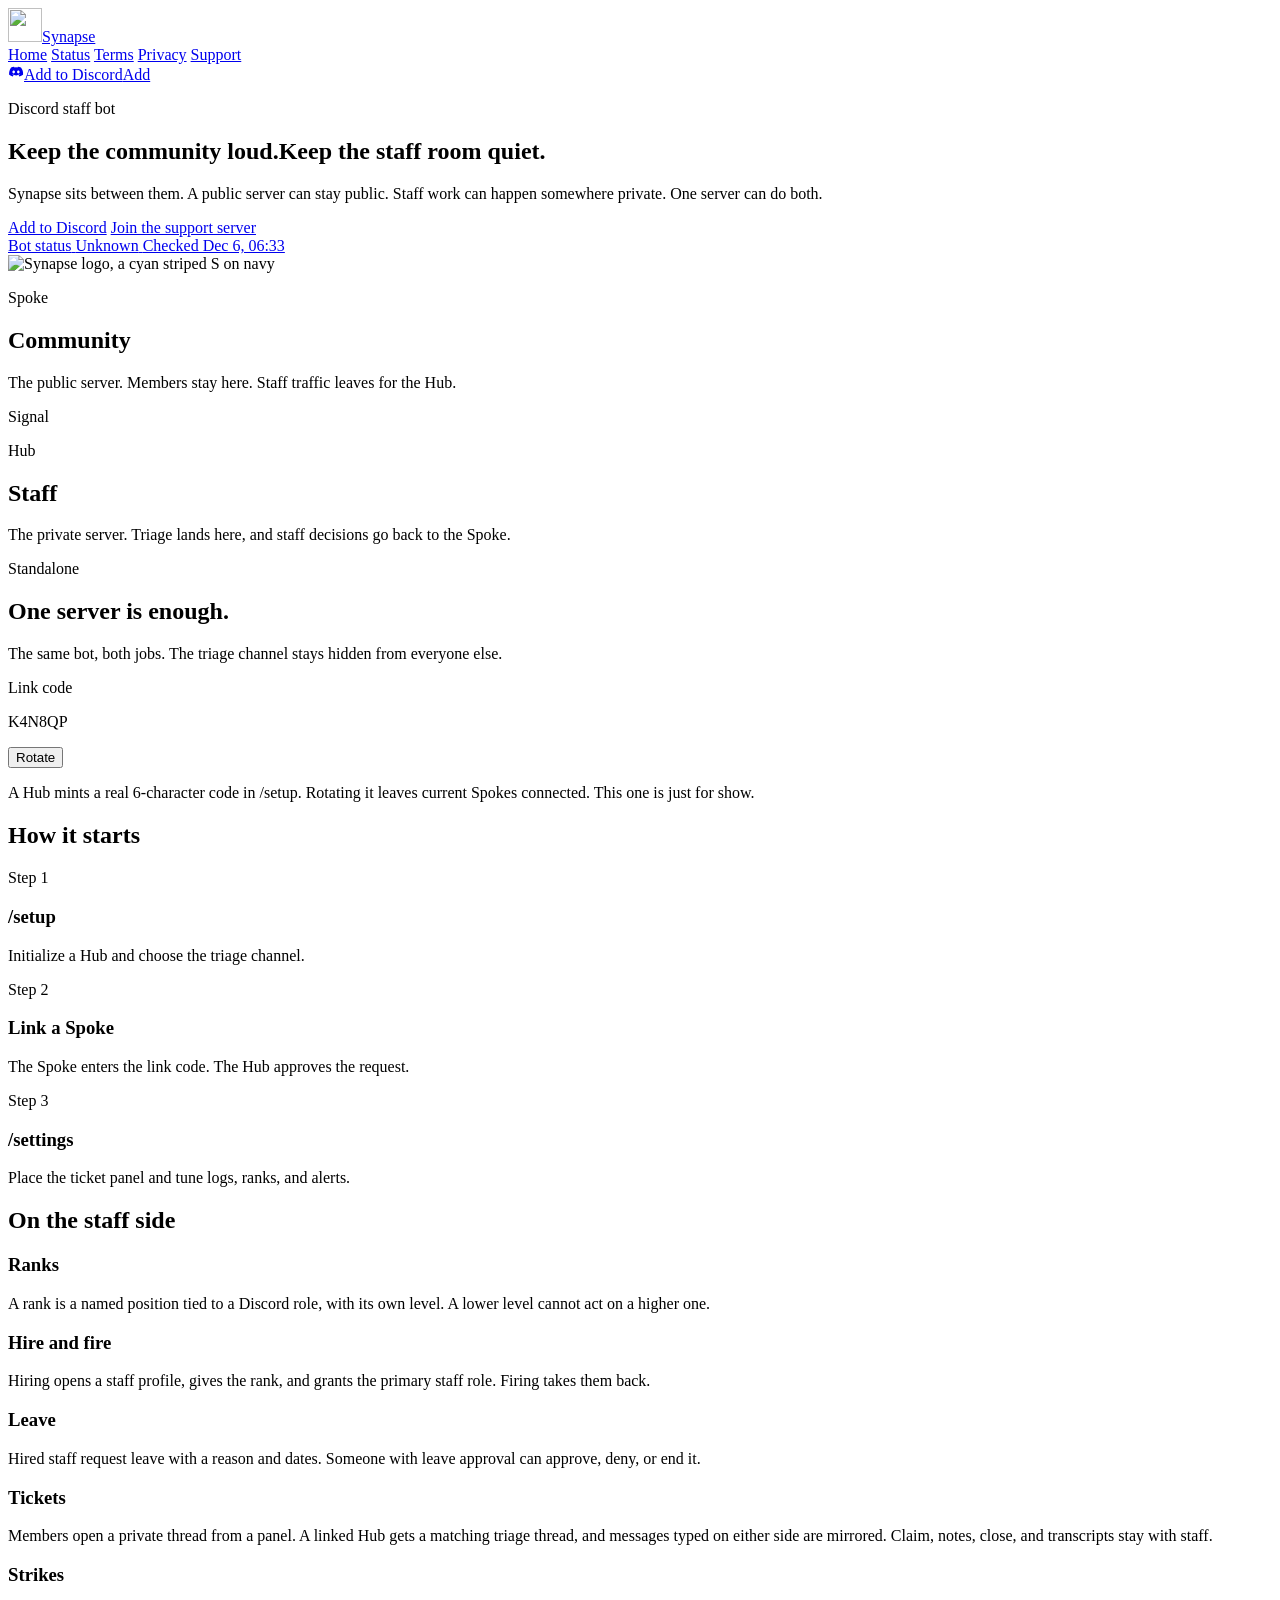
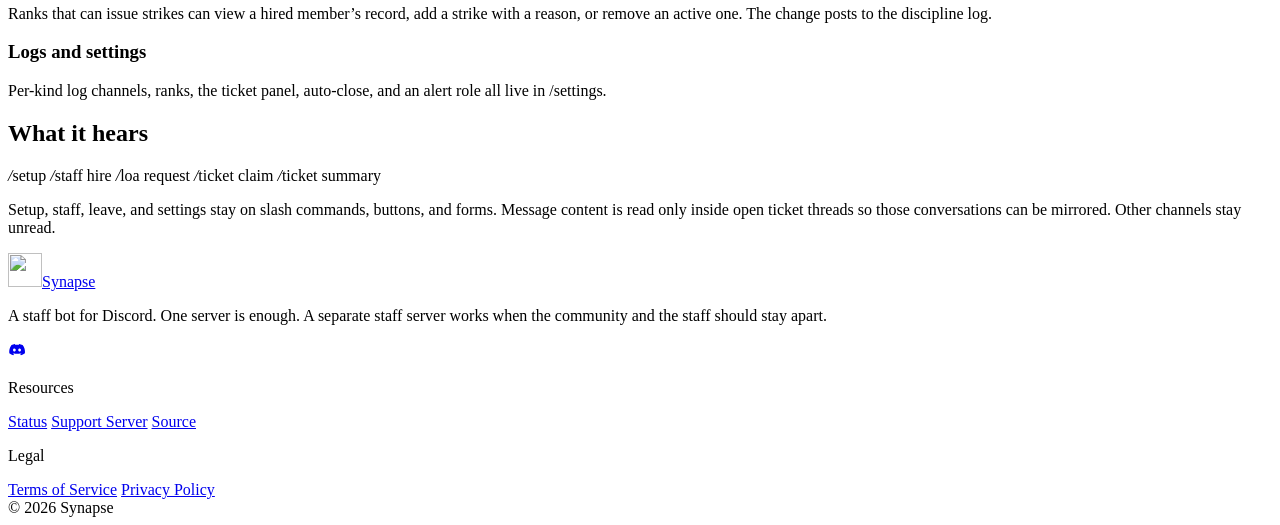
==== commit dd64e524: "Add a public Synapse status page with 30-day uptime. Serve /status from Healthchecks heartbeats, lin" ====
--- a/synapse/index.html
+++ b/synapse/index.html
@@ -51,6 +51,7 @@
         >
         <nav class="topnav" aria-label="Primary">
           <a href="/" aria-current="page">Home</a>
+          <a href="/status">Status</a>
           <a href="/terms">Terms</a>
           <a href="/privacy">Privacy</a>
           <a href="https://discord.gg/VJcacfEuyE" target="_blank" rel="noopener"
@@ -100,11 +101,11 @@
               >Join the support server</a
             >
           </div>
-          <div class="status-strip" aria-live="polite">
+          <a class="status-strip" href="/status" aria-live="polite">
             <span class="status-label">Bot status</span>
             <span class="status-pill is-checking" id="status-pill">Checking</span>
             <span class="status-checked" id="status-checked" hidden></span>
-          </div>
+          </a>
         </div>
         <div class="mark-stage">
           <div class="hero-mark-clip">
@@ -276,6 +277,8 @@
         <div class="footer-links">
           <div class="footer-col">
             <p class="footer-label">Resources</p>
+            
+            <a href="/status">Status</a>
             <a
               href="https://discord.gg/VJcacfEuyE"
               target="_blank"
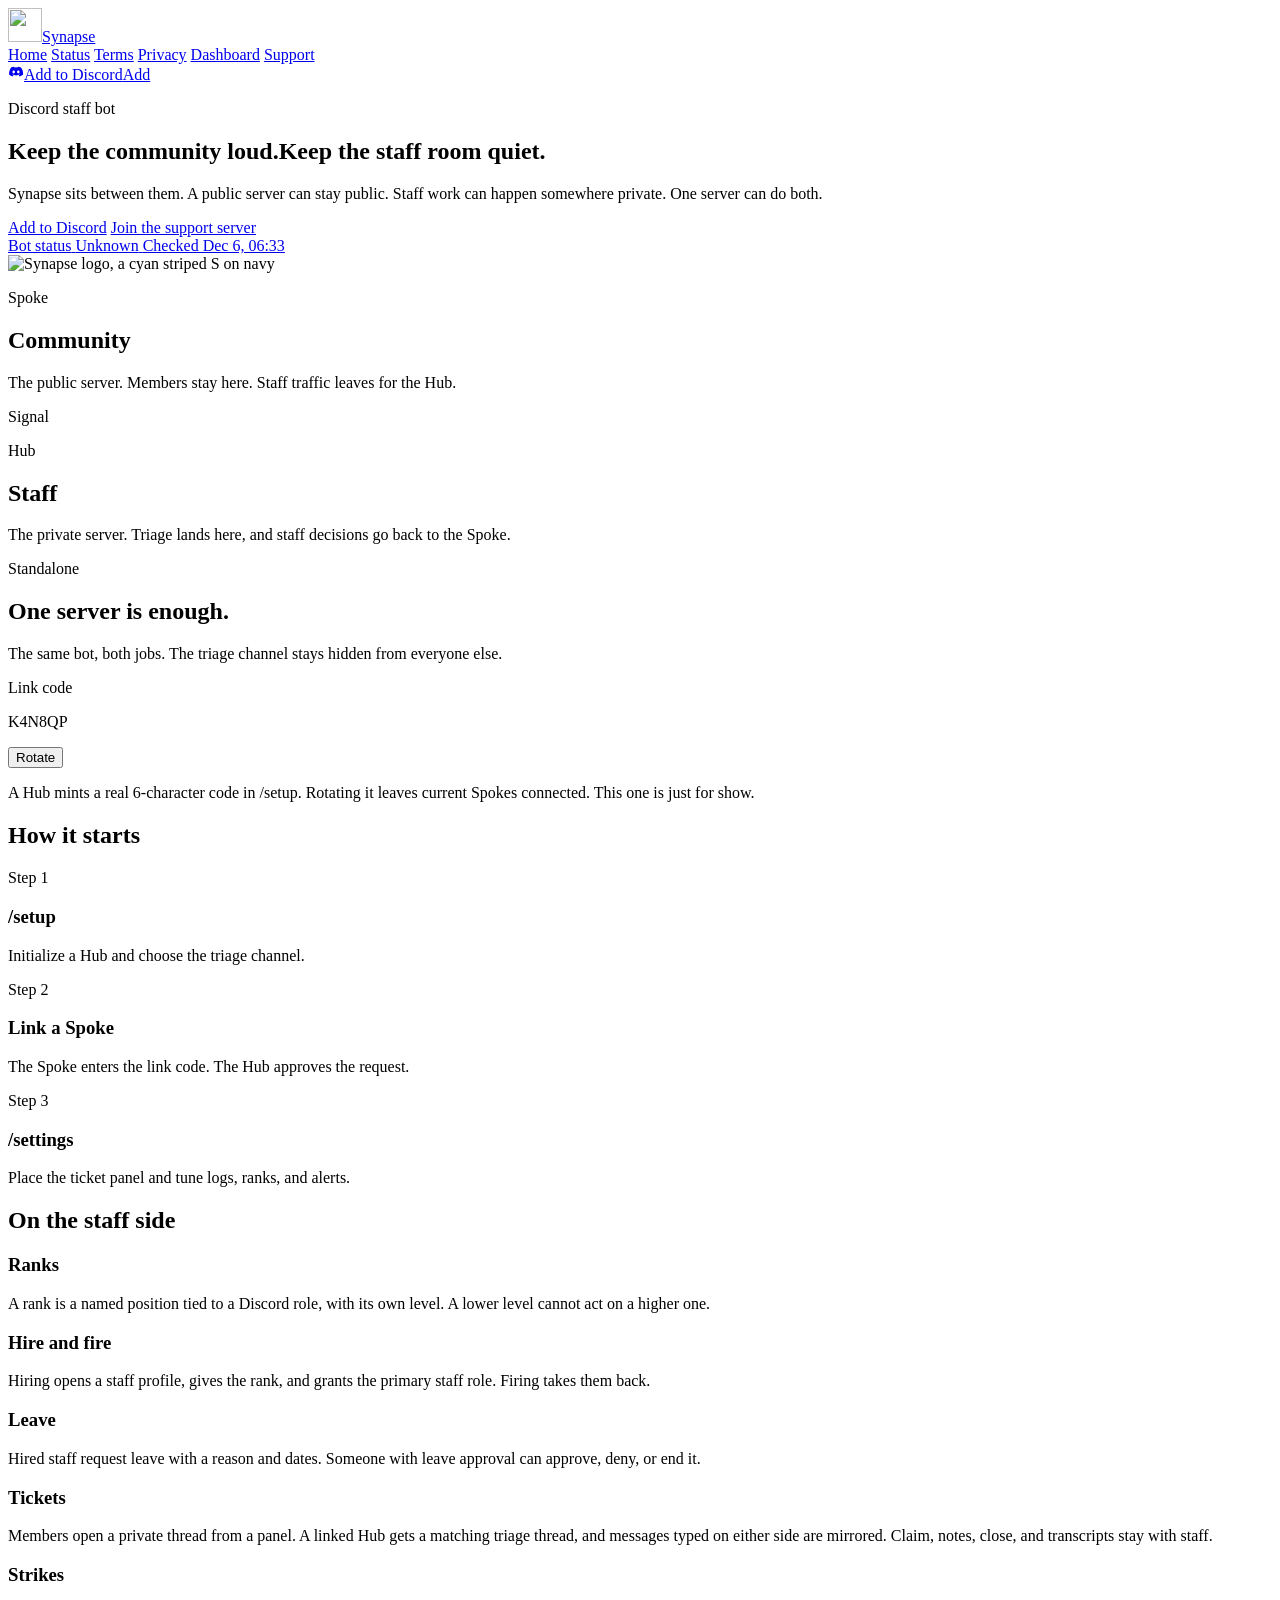
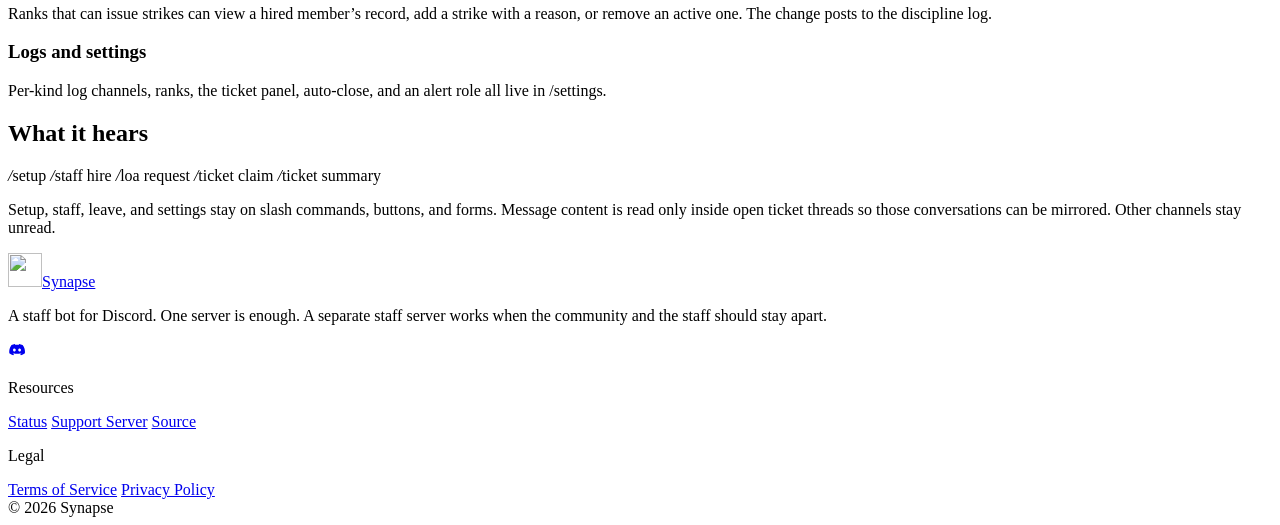
==== commit 1d68e9d7: "Forward Synapse dashboard routes to the synapse-web Worker. Dashboard, auth, and transcript paths ne" ====
--- a/synapse/index.html
+++ b/synapse/index.html
@@ -54,6 +54,7 @@
           <a href="/status">Status</a>
           <a href="/terms">Terms</a>
           <a href="/privacy">Privacy</a>
+          <a href="/dashboard">Dashboard</a>
           <a href="https://discord.gg/VJcacfEuyE" target="_blank" rel="noopener"
             >Support</a
           >
